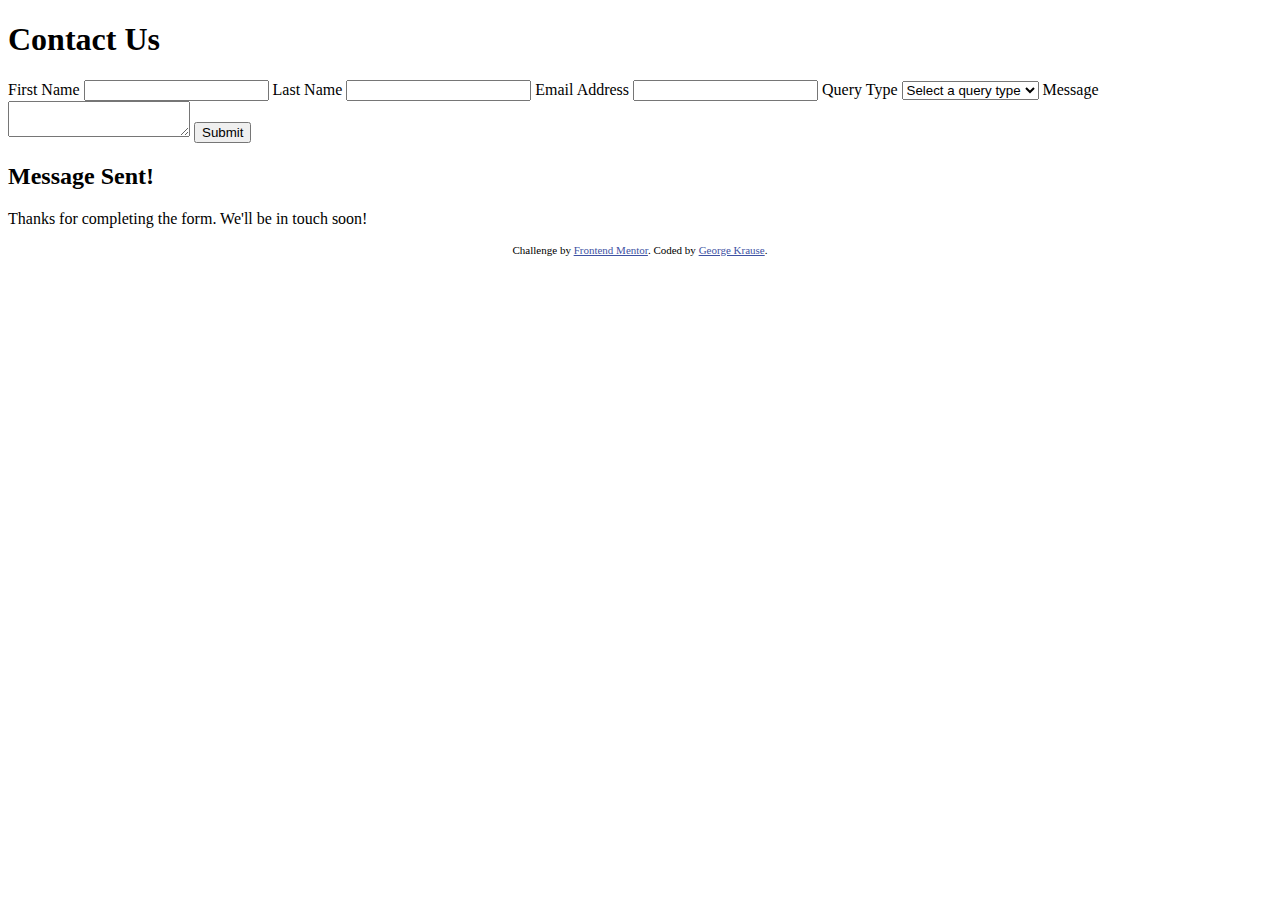
==== index.html @ 18210a98 "finished html layout" ====
<!DOCTYPE html>
<html lang="en">
<head>
  <meta charset="UTF-8">
  <meta name="viewport" content="width=device-width, initial-scale=1.0"> <!-- displays site properly based on user's device -->

  <link rel="icon" type="image/png" sizes="32x32" href="./assets/images/favicon-32x32.png">
  
  <title>Frontend Mentor | Contact form</title>

  <link rel="stylesheet" href="styles.css">
</head>
<body>
<main>
  <form action="#" method="POST">
    <h1>Contact Us</h1>
    <label for="first-name">First Name</label>
    <input type="text" id="first-name" name="first-name" required>
    <label for="last-name">Last Name</label>
    <input type="text" id="last-name" name="last-name" required>
    <label for="email">Email Address</label>
    <input type="email" id="email" name="email" required>
    <label for="query-type">Query Type</label>
    <select id="query-type" name="query-type" required>
      <option value="">Select a query type</option>
      <option value="general-enquiry">General Enquiry</option>
      <option value="support-request">Support Request</option>
    </select>
    <label for="message">Message</label>
    <textarea id="message" name="message" required></textarea>
    <button type="submit">Submit</button>
  </form>
  <div class="success-message">
    <h2>Message Sent!</h2>
    <p>Thanks for completing the form. We'll be in touch soon!</p>
  </div>
  <div class="attribution">
    Challenge by <a href="https://www.frontendmentor.io?ref=challenge">Frontend Mentor</a>. 
    Coded by <a href="#">George Krause</a>.
  </div>
</main>
</body>
</html>
---- styles.css ----
.attribution { font-size: 11px; text-align: center; }
.attribution a { color: hsl(228, 45%, 44%); }
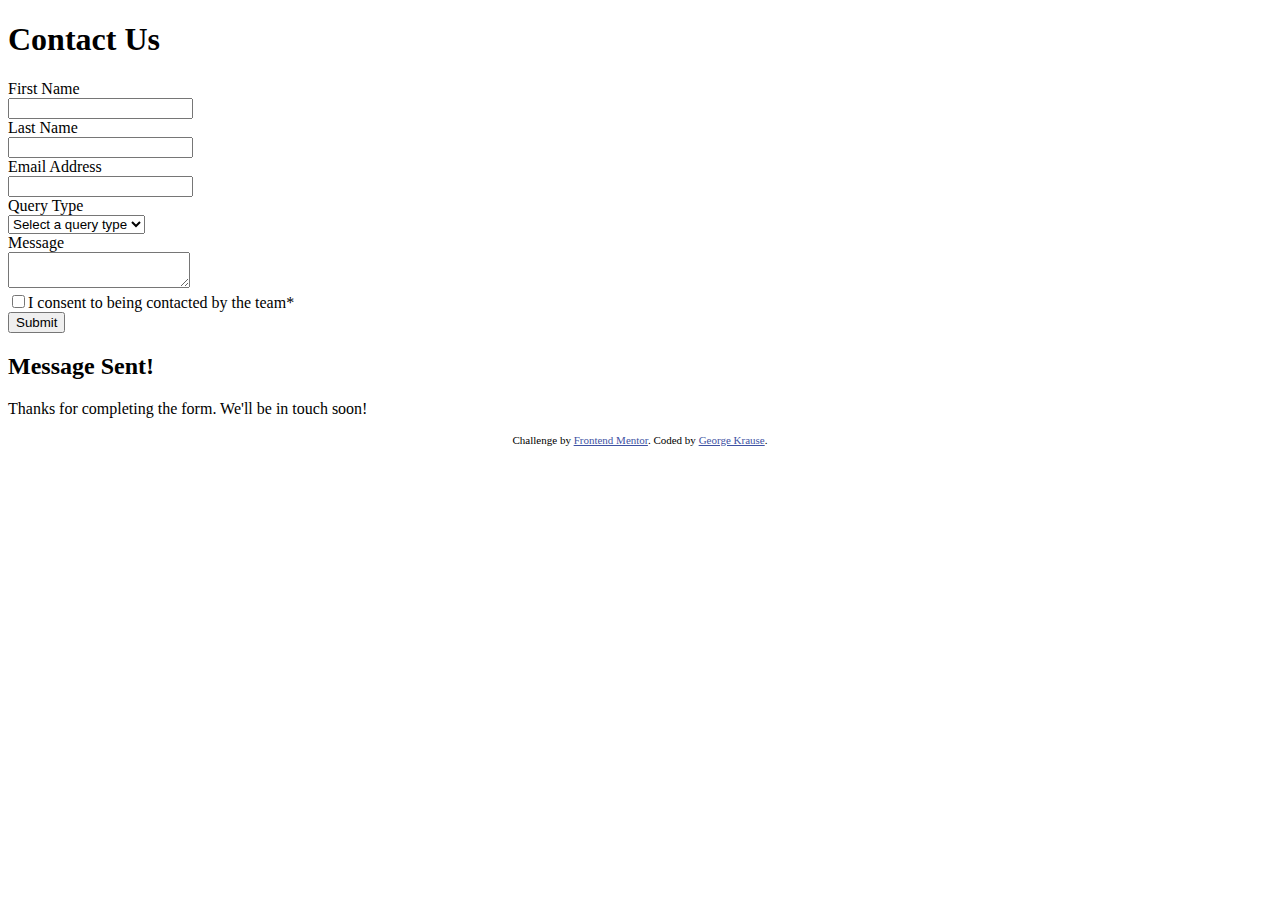
==== commit 7a80367e: "adjusted html layout" ====
--- a/index.html
+++ b/index.html
@@ -14,20 +14,21 @@
 <main>
   <form action="#" method="POST">
     <h1>Contact Us</h1>
-    <label for="first-name">First Name</label>
-    <input type="text" id="first-name" name="first-name" required>
-    <label for="last-name">Last Name</label>
-    <input type="text" id="last-name" name="last-name" required>
-    <label for="email">Email Address</label>
-    <input type="email" id="email" name="email" required>
-    <label for="query-type">Query Type</label>
-    <select id="query-type" name="query-type" required>
-      <option value="">Select a query type</option>
+    <label for="first-name">First Name</label><br>
+    <input type="text" id="first-name" name="first-name" required><br>
+    <label for="last-name">Last Name</label><br>
+    <input type="text" id="last-name" name="last-name" required><br>
+    <label for="email">Email Address</label><br>
+    <input type="email" id="email" name="email" required><br>
+    <label for="query-type">Query Type</label><br>
+    <select id="query-type" name="query-type" required><br>
+      <option value="">Select a query type</option><br>
       <option value="general-enquiry">General Enquiry</option>
       <option value="support-request">Support Request</option>
-    </select>
-    <label for="message">Message</label>
-    <textarea id="message" name="message" required></textarea>
+    </select><br>
+    <label for="message">Message</label><br>
+    <textarea id="message" name="message" required></textarea><br>
+    <input type="checkbox" id="terms" name="terms" required>I consent to being contacted by the team*<br>
     <button type="submit">Submit</button>
   </form>
   <div class="success-message">
@@ -38,6 +39,7 @@
     Challenge by <a href="https://www.frontendmentor.io?ref=challenge">Frontend Mentor</a>. 
     Coded by <a href="#">George Krause</a>.
   </div>
+  <script src="scripts.js"></script>
 </main>
 </body>
 </html>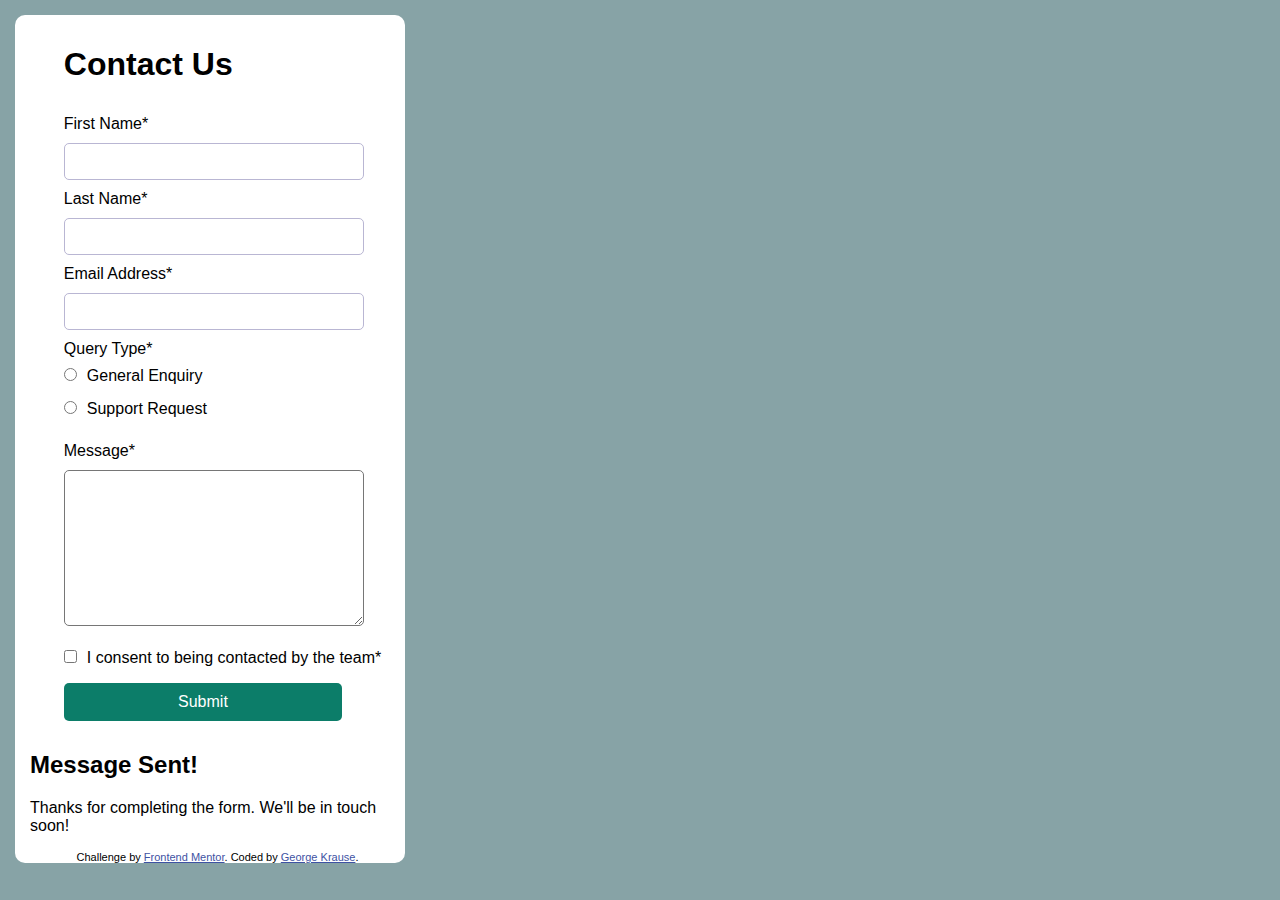
==== commit c1cb806f: "added css styling" ====
--- a/index.html
+++ b/index.html
@@ -14,19 +14,17 @@
 <main>
   <form action="#" method="POST">
     <h1>Contact Us</h1>
-    <label for="first-name">First Name</label><br>
-    <input type="text" id="first-name" name="first-name" required><br>
-    <label for="last-name">Last Name</label><br>
-    <input type="text" id="last-name" name="last-name" required><br>
-    <label for="email">Email Address</label><br>
-    <input type="email" id="email" name="email" required><br>
-    <label for="query-type">Query Type</label><br>
-    <select id="query-type" name="query-type" required><br>
-      <option value="">Select a query type</option><br>
-      <option value="general-enquiry">General Enquiry</option>
-      <option value="support-request">Support Request</option>
-    </select><br>
-    <label for="message">Message</label><br>
+    <label for="first-name">First Name*</label><br>
+    <input type="text" class="input" id="first-name" name="first-name" required><br>
+    <label for="last-name">Last Name*</label><br>
+    <input type="text" class="input" id="last-name" name="last-name" required><br>
+    <label for="email">Email Address*</label><br>
+    <input type="email" class="input" id="email" name="email" required><br>
+    <label for="query-type">Query Type*</label><br>
+    <input type="radio" id="radio" name="query-type" value="general" required>General Enquiry<br>
+    <input type="radio" id="radio-2" name="query-type" value="feedback" required>Support Request<br>
+    <br>
+    <label for="message">Message*</label><br>
     <textarea id="message" name="message" required></textarea><br>
     <input type="checkbox" id="terms" name="terms" required>I consent to being contacted by the team*<br>
     <button type="submit">Submit</button>
--- a/styles.css
+++ b/styles.css
@@ -1,2 +1,82 @@
 .attribution { font-size: 11px; text-align: center; }
-.attribution a { color: hsl(228, 45%, 44%); }+.attribution a { color: hsl(228, 45%, 44%); }
+
+@font-face {
+    font-family: karla;
+    src: url(https://fonts.google.com/specimen/Karla);
+    font-weight: 400, 700;
+}
+
+body {
+  font-family: 'Nunito', sans-serif;
+  margin: 0;
+  padding: 0;
+  background-color: hsl(186, 15%, 59%);
+}
+
+label {
+    font-size: 16px;
+}
+
+main {
+  display: flex;
+  flex-direction: column;
+  align-items: center;
+  justify-content: center;
+  /* height: 100vh; */
+  background-color: hsl(0, 0%, 100%);
+  min-width: 250px;
+  max-width: 375px;
+  border-radius: 10px;
+  margin: 15px;
+  padding-left: 15px;
+}
+
+button {
+  background-color: hsl(169, 82%, 27%);
+  color: white;
+  font-size: 16px;
+  font-weight: 400;
+  border: none;
+  border-radius: 5px;
+  padding: 10px 20px;
+  margin: 10px;
+  cursor: pointer;
+  width: 85%;
+}
+
+.input {
+  width: 85%;
+  padding: 10px;
+  margin: 10px;
+  border-radius: 5px;
+  border: 1px solid hsl(246, 25%, 77%);
+}
+
+#message {
+  font-size: 14px;
+  margin: 10px;
+  width: 90%;
+  border-radius: 5px;
+  height: 150px;
+}
+
+label {
+    padding: 10px;
+}
+
+h1 {
+    padding: 10px;
+}
+
+#radio {
+    margin: 10px;
+}
+
+#radio-2 {
+    margin: 10px;
+}
+
+#terms {
+    margin: 10px;
+}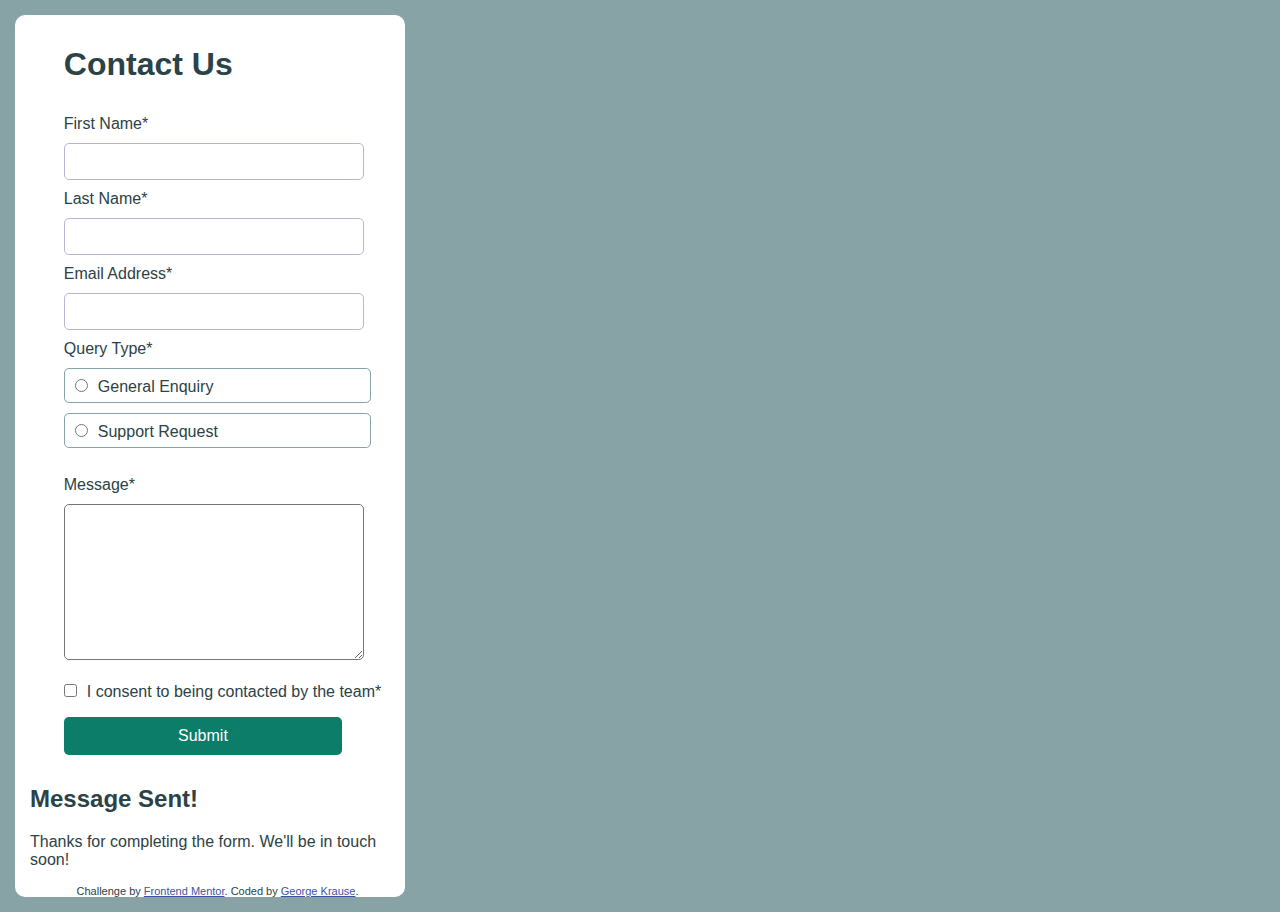
==== commit 548dccdc: "finished styling the form" ====
--- a/index.html
+++ b/index.html
@@ -21,8 +21,12 @@
     <label for="email">Email Address*</label><br>
     <input type="email" class="input" id="email" name="email" required><br>
     <label for="query-type">Query Type*</label><br>
+    <div class="radio-group">
     <input type="radio" id="radio" name="query-type" value="general" required>General Enquiry<br>
+    </div>
+    <div class="radio-group">
     <input type="radio" id="radio-2" name="query-type" value="feedback" required>Support Request<br>
+    </div>
     <br>
     <label for="message">Message*</label><br>
     <textarea id="message" name="message" required></textarea><br>
--- a/styles.css
+++ b/styles.css
@@ -23,7 +23,7 @@
   flex-direction: column;
   align-items: center;
   justify-content: center;
-  /* height: 100vh; */
+  color: hsl(187, 24%, 22%);
   background-color: hsl(0, 0%, 100%);
   min-width: 250px;
   max-width: 375px;
@@ -71,6 +71,8 @@
 
 #radio {
     margin: 10px;
+    border: 1px solid hsl(187, 24%, 22%);
+    
 }
 
 #radio-2 {
@@ -79,4 +81,10 @@
 
 #terms {
     margin: 10px;
+}
+
+.radio-group {
+    border: 1px solid hsl(186, 15%, 59%);
+    border-radius: 5px;
+    margin: 10px;
 }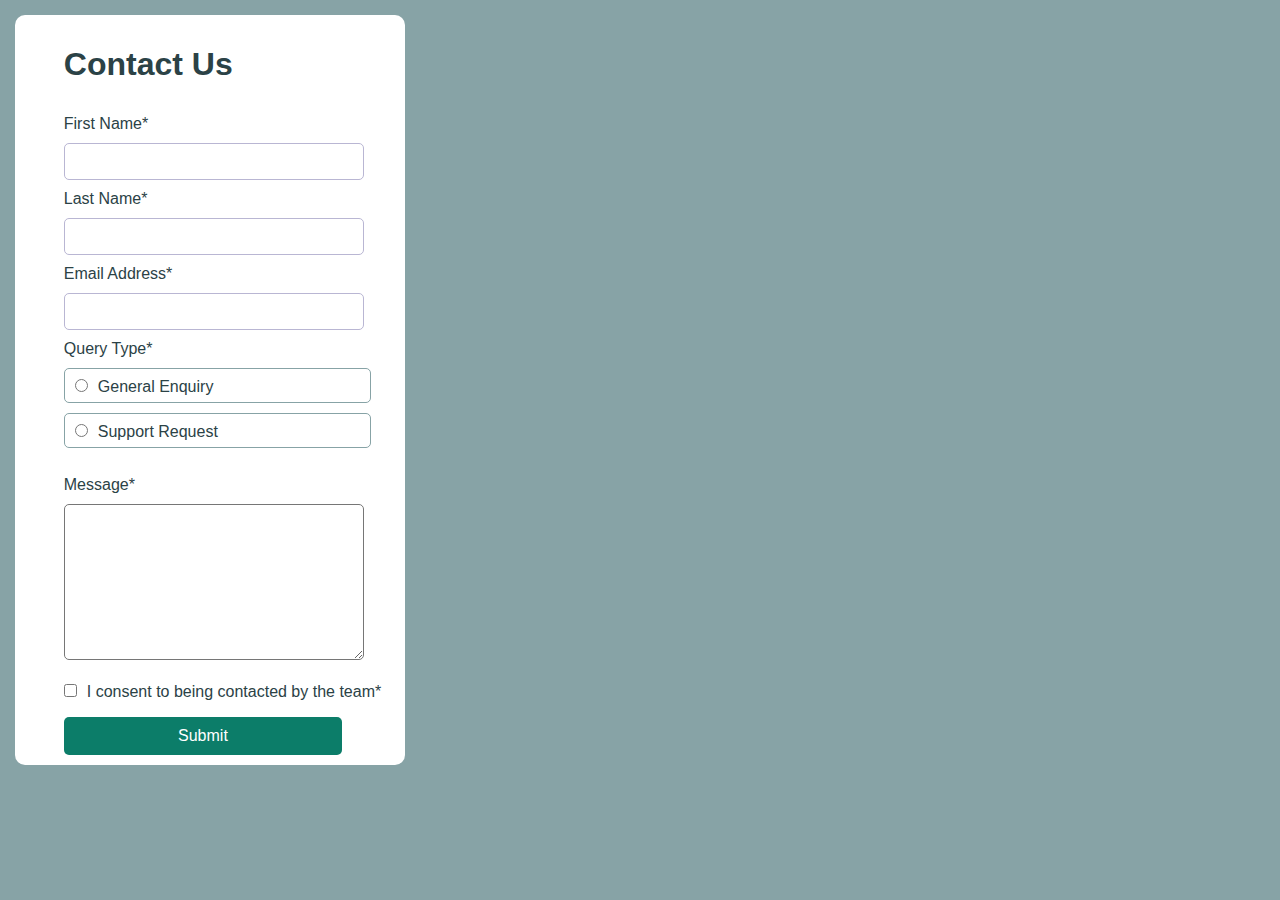
==== commit 8fbe9447: "added separate success page" ====
--- a/index.html
+++ b/index.html
@@ -33,14 +33,6 @@
     <input type="checkbox" id="terms" name="terms" required>I consent to being contacted by the team*<br>
     <button type="submit">Submit</button>
   </form>
-  <div class="success-message">
-    <h2>Message Sent!</h2>
-    <p>Thanks for completing the form. We'll be in touch soon!</p>
-  </div>
-  <div class="attribution">
-    Challenge by <a href="https://www.frontendmentor.io?ref=challenge">Frontend Mentor</a>. 
-    Coded by <a href="#">George Krause</a>.
-  </div>
   <script src="scripts.js"></script>
 </main>
 </body>
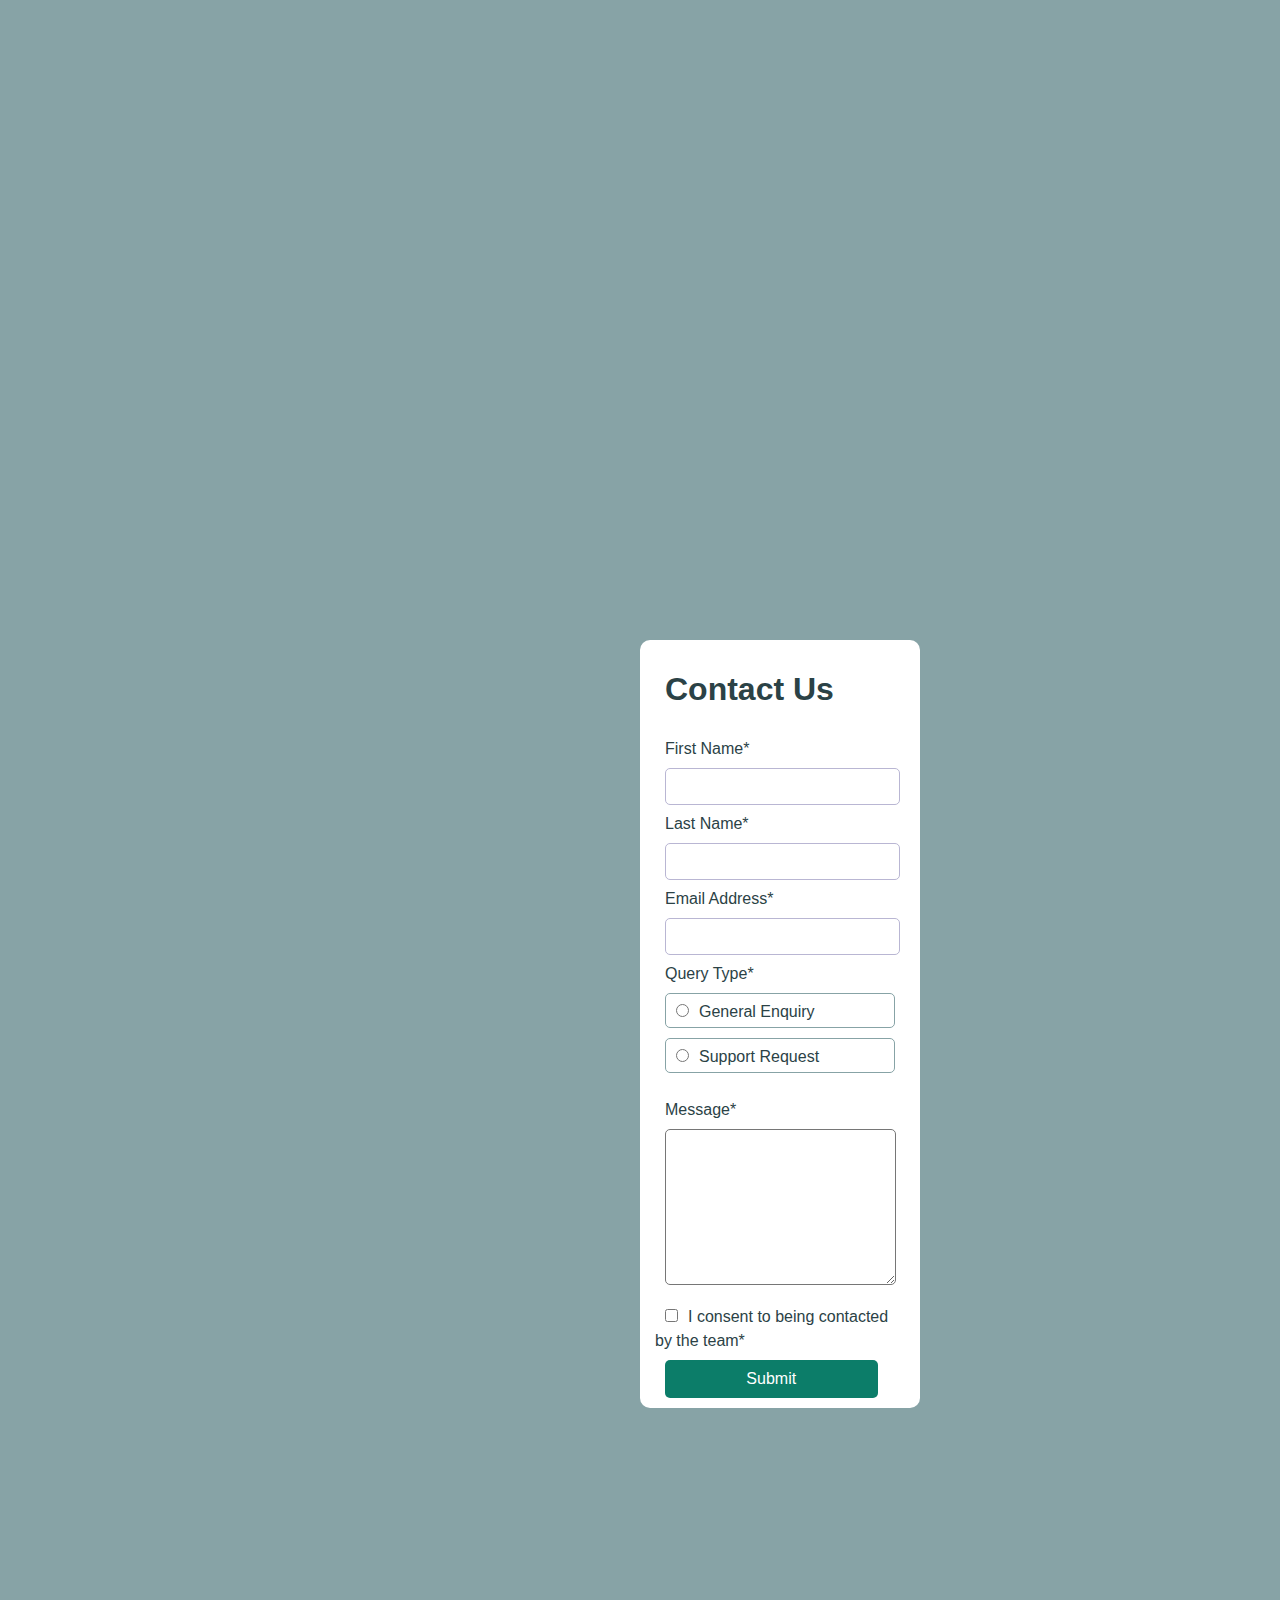
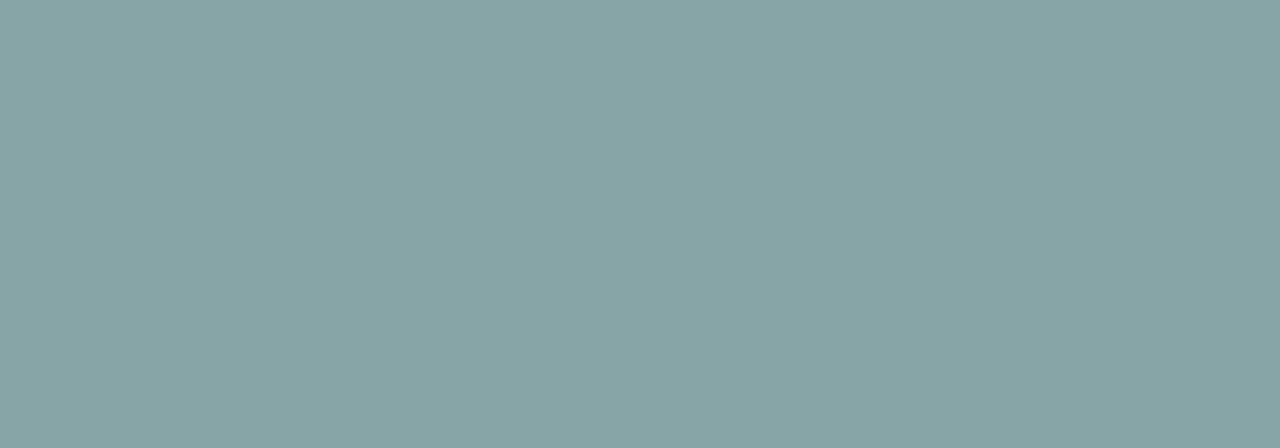
==== commit e1b46cac: "added screenshot to readme" ====
--- a/index.html
+++ b/index.html
@@ -4,7 +4,7 @@
   <meta charset="UTF-8">
   <meta name="viewport" content="width=device-width, initial-scale=1.0"> <!-- displays site properly based on user's device -->
 
-  <link rel="icon" type="image/png" sizes="32x32" href="./assets/images/favicon-32x32.png">
+  <link rel="icon" type="image/png" sizes="32x32" href="./images/favicon-32x32.png">
   
   <title>Frontend Mentor | Contact form</title>
 
@@ -31,7 +31,7 @@
     <label for="message">Message*</label><br>
     <textarea id="message" name="message" required></textarea><br>
     <input type="checkbox" id="terms" name="terms" required>I consent to being contacted by the team*<br>
-    <button type="submit">Submit</button>
+    <button type="submit" id="submit-button">Submit</button>
   </form>
   <script src="scripts.js"></script>
 </main>
--- a/styles.css
+++ b/styles.css
@@ -28,8 +28,9 @@
   min-width: 250px;
   max-width: 375px;
   border-radius: 10px;
-  margin: 15px;
+  margin: 50%;
   padding-left: 15px;
+  padding-right: 15px;
 }
 
 button {
@@ -69,6 +70,10 @@
     padding: 10px;
 }
 
+h2 {
+  text-align: center;
+}
+
 #radio {
     margin: 10px;
     border: 1px solid hsl(187, 24%, 22%);
@@ -87,4 +92,8 @@
     border: 1px solid hsl(186, 15%, 59%);
     border-radius: 5px;
     margin: 10px;
+}
+
+button:hover {
+  background-color: hsl(169, 82%, 20%);
 }